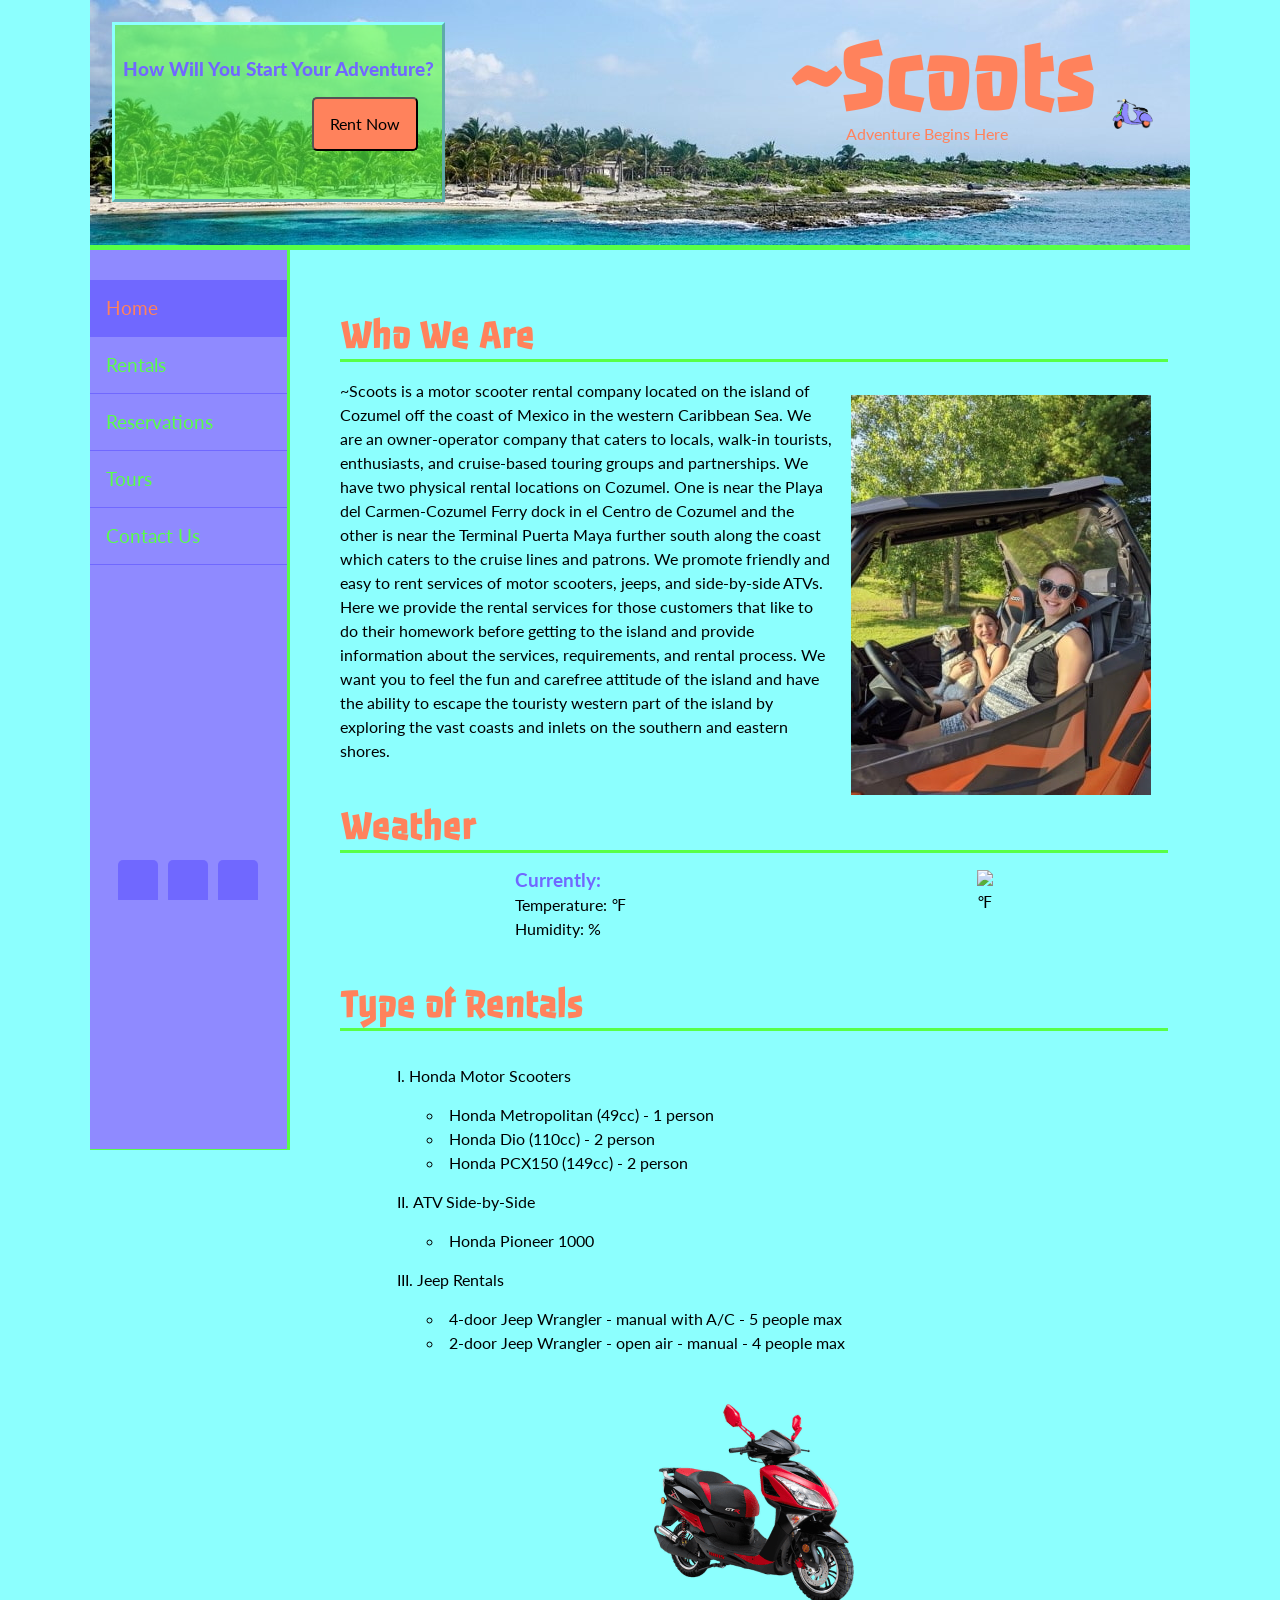
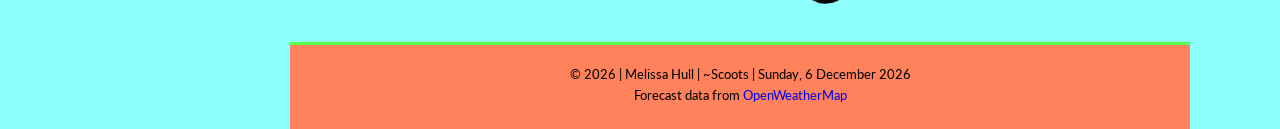
==== scoots/index.html @ a7997315 "scoots" ====
<!DOCTYPE html>
<html lang="en">

<head>
    <meta charset="UTF-8">
    <meta name="viewport" content="width=device-width, initial-scale=1.0">
    <meta name="description" content="~Scoots home page. Rent scooters, jeeps, side-by-sides on the island of Cozumel">
    <link rel="shortcut icon" href="images/favicon.ico">
    <link href="https://fonts.googleapis.com/css2?family=Lato&family=Passero+One&display=swap" rel="stylesheet">
    <link rel="stylesheet" href="css/normalize.css">
    <link rel="stylesheet" href="css/small.css">
    <link rel="stylesheet" href="css/medium.css">
    <link rel="stylesheet" href="css/large.css">
    <title>~Scoots</title>
</head>

<body>
    <header>
        <div class="rentnow">
            <p>How Will You Start Your Adventure?</p>
            <button onclick="window.location.href='rentals.html'">Rent Now</button>
        </div>

        <div class="titlelogo">
            <div class="title">
                <h1>~Scoots</h1>
                <p>Adventure Begins Here</p>
            </div>
            <a href="index.html"><img src="images/logo.png" alt="Scooter logo"></a>
        </div>
    </header>

    <div class="wrapper">
        <div class="sidebar">
           <button onclick="toggleMenu()">&#9776; Menu</button>
            <ul id="primarynav" class="hide">
                <li class="active"><a href="index.html"><i class="fas fa-home"></i> Home</a></li>
                <li><a href="rentals.html"><i class="fas fa-truck-monster"></i> Rentals</a></li>
                <li><a href="reservations.html"><i class="fas fa-dollar-sign"></i> Reservations</a></li>
                <li><a href="tours.html"><i class="fas fa-map"></i> Tours</a></li>
                <li><a href="contact.html"><i class="fas fa-phone"></i> Contact Us</a></li>
            </ul>

            <div class="socialmedia">
                <a href="https://www.facebook.com/" target="_blank" rel="noreferrer" aria-label="facebook link"><i class="fab fa-facebook-f"></i></a>
                <a href="https://www.twitter.com/" target="_blank" rel="noreferrer" aria-label="twitter link"><i class="fab fa-twitter"></i></a>
                <a href="https://www.instagram.com/" target="_blank" rel="noreferrer" aria-label="instagram link"><i class="fab fa-instagram"></i></a>
            </div>
        </div>

        <main>

            <h2>Who We Are</h2>
            <p class="shawna"><img class="shawna" src="images/shawna.jpg" alt="My daughter, her aunt and Odie the dog in the ATV"></p>

            <p>
                ~Scoots is a motor scooter rental company located on the island of Cozumel off the coast of Mexico in
                the western Caribbean Sea. We are an owner-operator company that caters to locals, walk-in tourists,
                enthusiasts, and cruise-based touring groups and partnerships. We have two physical rental locations on
                Cozumel. One is near the Playa del Carmen-Cozumel Ferry dock in el Centro de Cozumel and the other is
                near the Terminal Puerta Maya further south along the coast which caters to the cruise lines and
                patrons. We promote friendly and easy to rent services of motor scooters, jeeps, and side-by-side ATVs.
                Here we provide the rental services for those customers that like to do their homework before getting to
                the island and provide information about the services, requirements, and rental process. We want you to
                feel the fun and carefree attitude of the island and have the ability to escape the touristy western
                part of the island by exploring the vast coasts and inlets on the southern and eastern shores.
            </p>

            <h2>Weather</h2>

            <div class="weather">
                <section class="currentweather">

                    <h3>Currently: <span id="currently"></span></h3>
                    <p>Temperature: <span id="currentTemp"></span> &#8457;</p>
                    <p>Humidity: <span id="humidity"></span> %</p>
                </section>

                <div class="forecast">
                    <div class="days">
                        <h3 id="dayofweek"></h3>
                        <img id="img" src="#" alt=" ">
                        <p><span id="forecast"></span> &#8457;</p>
                    </div>
                </div>
            </div>

            <h2>Type of Rentals</h2>
            <div class="homepage">
                <ol>
                    <li>
                        Honda Motor Scooters
                        <ul>
                            <li>Honda Metropolitan (49cc) - 1 person</li>

                            <li>Honda Dio (110cc) - 2 person</li>
                            <li>Honda PCX150 (149cc) - 2 person</li>
                        </ul>
                    </li>
                    <li>
                        ATV Side-by-Side

                        <ul>
                            <li>Honda Pioneer 1000</li>

                        </ul>
                    </li>
                    <li>
                        Jeep Rentals
                        <ul>
                            <li>4-door Jeep Wrangler - manual with A/C - 5 people max</li>
                            <li>2-door Jeep Wrangler - open air - manual - 4 people max</li>
                        </ul>
                    </li>
                </ol>
                <img class="scooter" src="images/scooter2.png" alt="Scooter">
            </div>
        </main>
    </div>

    <footer>
        <span>&copy; <span id="year"></span> | Melissa Hull | ~Scoots |</span>
        <span id="date"></span>
        <p>Forecast data from <a href="https://openweathermap.org/" target="_blank" rel="noreferrer">OpenWeatherMap</a></p>
    </footer>
    <script src="https://kit.fontawesome.com/297bb17cc0.js" crossorigin="anonymous"></script>
    <script src="js/main.js"></script>
    <script src="js/weather.js"></script>
</body>

</html>
---- scoots/css/small.css ----
* {
    box-sizing: border-box;
    text-decoration: none;
}

body {
    font-family: 'Lato', sans-serif;
    font-size: 16px;
    padding: 0;
    margin: auto;
    background-color: #8cfffe;
    max-width: 1100px;
}

a:visited {
    color: #7068ff;
}

ul, ol {
    margin: 2%;
}

/*------------------Header---------------------*/
header {
    background-image: url('../images/header.jpg');
    background-repeat: no-repeat;
    color: #ff825c;
    border-bottom: 5px solid #58ff47;
    padding: 2% 2% 120px 2%;
    max-height: 250px;
    margin: 0;
    grid-template-columns: 1fr 1fr;
    padding-left: 2%;
    text-align: end;
    display: grid;
}

.title {
    display: inline-block;
    text-align: center;
}

header img {
    width: 70px;
}

.titlelogo {
    grid-area: 1/2/2/3;
}

header h1 {
    margin: 0;
    padding: 0;
    font-family: 'Passero One', cursive;
    font-size: 60px;
}

header p {
    max-width: 100%;
    padding: 0px;
    margin: -15px;
}
/*-------------------------------------Call to Action--------------------------*/

.rentnow {
   grid-area: 1/1/2/2;
   justify-self: left;
   background-color: #59ff479c;
   padding: 2rem .5rem;
   color: #7068ff;
   border: 3px outset #8cfffe;
}

.rentnow p {
    text-align: center;
    margin: auto;
    font-size: larger;
    font-weight: 900;
}

.rentnow button {
    margin: 1rem;
    padding: 1rem;
    text-align: center;
    border-radius: 5px;
    background-color: #ff825c;
}

/*------------------------------------nav----------------------------------*/
.sidebar {
    background-color: #8f8aff;
    text-align: center;
    border-bottom: 1px solid #58ff47;
}

.sidebar #primarynav {
    display: block;
    list-style: none;
    padding-left: 0;
    margin: 0;
    font-size: 1.2rem;
}

.sidebar #primarynav li {
    flex: 1 1 100%;
}

.sidebar a {
    color: #58ff47;
    text-decoration: none;
    display: block;
    padding: 1rem;
    border-bottom: 1px solid #7068ff;
}

.sidebar button {
    margin: .2rem 2%;
    background-color: transparent;
    border: none;
    font-size: 1.2rem;
    color: #58ff47;
    width: 100%;
}

.sidebar #primarynav li.active a {
    color: #ff825c;
}

.sidebar #primarynav.hide, .socialmedia {
    display: none;
}
.wrapper .sidebar ul li.active {
    background-color: #7068ff;
}

.wrapper .sidebar ul li:hover {
    background-color: #7068ff;
    color: #58ff47;
}

.wrapper .sidebar ul li:hover a {
    color: #58ff47
}

/*----------------------------------Main-----------------------*/

main {
    width: 100%;
    padding: 2%;
}

h2 {
    font-family: 'Passero One', cursive;
    font-size: 40px;
    color: #ff825c;
    border-bottom: 3px solid #58ff47;
    margin: 5% 0 2% 0;
}

h3 {
    color: #7068ff;
    margin: 0 0 1% 0;
}

p {
    line-height: 1.5rem;
    margin: 0;
}

.shawna {
    text-align: center;
}

.homepage {
    display: flex;
flex-direction: column;
align-content: space-around;
}

img {
    align-self: center;
    padding: 2%;
}

main ol {

    list-style: upper-roman;
    list-style-position: inside;
    line-height: 1.5rem;
}

main ol ul,
ul {
padding-left: 2%;
list-style-type: circle;
line-height: 1.5rem;
}

.weather {
    display: flex;
    flex-direction: row;
    justify-content: space-around;
}

/*---------------------------------------------RENTALS---------------------*/

.atvpic {
    text-align: center;
}

/*-------------TABLE----------------------*/

table {
    margin: auto;
    border-collapse: collapse;
    border: 1px solid #58ff47;
}

table thead tr th {
    font-size: x-large;
    font-family: 'Passero One', cursive;
    color: #7068ff;
    border-bottom: 1px solid #58ff47;
    padding-bottom: 1.2rem;
}

table tbody tr th {
    padding: 5px;
    font-size: small;
    text-align: left;
}

.header2 th{
    text-align: center;
}

.header2 th:nth-child(2) {
    border: 1px solid #58ff47;
}

.header3 th:nth-child(odd) {
    background-color: #8f8aff;
}

.header3 th {
    border: 1px solid #58ff47;
    text-align: center;
}

table tbody tr td {
    padding: 5px;
    text-align: center;
}

.header2 .res {
    text-align: right;
    padding-right: 15px;
}

/*--------------------------FORM-------------------------*/

form {
    display: flex;
    flex-direction: column;
    text-align: center;
    align-items: center;
}

form fieldset {
    text-align: left;
    margin: 2rem;
    border: 5px solid #58ff47;
    padding: 2rem;
    width: 80%;
}

form legend {
    color: #7068ff;
    font-weight: 700;
    margin: 0 1rem;
    padding: 0 .5rem;
}

form label {
    display: block;
    margin: 1rem;
}

form input {
    display: block;
    width: 100%;
}

form .radio {
    display: flex;
}

form .radio label input {
    margin-bottom: .5rem;
}

form textarea {
    height: 200px;
    resize: none;
    max-height: 200px;
    width: 100%;
    line-height: 1.5rem;
    font-size: 1rem;
    border-radius: 10px;
    display: block;
}

form button {
    border: none;
    background-color: #ff825c;
    border-radius: 1rem;
    padding: .75rem 1.5rem;
    margin: auto;
    width: 95%;
    max-width: 20rem;
    margin-bottom: 10%;
}

/*---------------------------------------TOURS------------------------------*/

.touradd {
    margin-bottom: .5rem;
}
.touradd h3 {
    margin: 0;
}

.tourpic {
    text-align: center;
}
.tours img {
    margin: 2%;
}

.ruins {
    width: 300px;
}

/*---------------------------------------CONTACT----------------------------------*/

.locations {
    display: flex;
    flex-direction: column;
    align-content: space-around;
    padding: 2%;
}

.address2 {
    padding-top: 5%;
}

.map {
    text-align: center;
}

a.rentalpagelink {
    color: #ff825c;
}

.locations .storepic,
.locations .store1pic {
    text-align: center;
}

/*--------------FOOTER--------------------*/

footer {
    background-color: #ff825c;
    padding: 2%;
    font-size: smaller;
    text-align: center;
    border-top: 3px solid #58ff47;
}

footer.thankyoupages {
    position: fixed;
    bottom: 0;
    width: 100%;
    max-width: 900px;
}
---- scoots/css/medium.css ----
@media only screen and (min-width: 550px) {
    
    img.shawna {
        float: right;
    }

.tours {
    display: flex;
    flex-direction: column;
}

.tours img {
    padding: 2%;
    margin: 0;
}

.ruins {
    width: 400px;
}
    
    header h1 {
        font-size: 80px;
    }

    table thead tr th {
        font-size: xx-large;
    }

    table tbody tr th {
        font-size: large;
        padding: 5px;
}

.header2 .res {
    padding-right: 25px;
}

}
---- scoots/css/large.css ----
@media only screen and (min-width: 900px) {
    form fieldset {
        width: 50%;
    }

    .sidebar {
        text-align: left;
    }

    .sidebar ul {
        border: none;
    }

    .sidebar button {
        display: none;
    }

    .sidebar #primarynav.hide {
        display: block;
    }

    #primarynav {
        display: flex;
        align-items: center;
        justify-content: space-around;
    }

    .wrapper {
        display: flex;
        position: relative;
    }

    .wrapper .sidebar {
        position: fixed;
        width: 200px;
        height: 100%;
        padding: 30px 0;
        border-right: 3px solid #58ff47;
    }

    .wrapper .sidebar ul li {
        list-style: none;
    }

    .wrapper .sidebar ul li a {
        color: #58ff47;
        display: block;
        padding: 1rem;
    }

    .wrapper .sidebar .socialmedia {
        position: fixed;
        bottom: 0;
        display: flex;
        padding-left: 23px;
    }

    .wrapper .sidebar .socialmedia a i {
        margin-bottom: .5rem;
    }

    .wrapper .sidebar .socialmedia a {
        display: block;
        background-color: #7068ff;
        width: 40px;
        height: 40px;
        text-align: center;
        margin: 0 5px;
        border-top-right-radius: 5px;
        border-top-left-radius: 5px;
        color: #ff825c;
    }

    form fieldset {
        width: 60%;
    }

    main {
        padding-left: 250px;
    }

    footer {
        margin-left: 200px;
    }

    header h1 {
        font-size: 100px;
    }

    .tours {
        display: grid;
        grid-template-columns: 1fr 1fr;
    }

    .citytour {
        grid-area: 1/1/2/2;
    }

    #citytourpic {
        grid-area: 1/2/2/3;
        place-self: center;
    }

    .fishingtour {
        grid-area: 2/2/3/3;
        align-self: center;
    }

    #fishingtourpic {
        grid-area: 2/1/3/2;
        place-self: center;
    }

    .myantour {
        grid-area: 3/1/4/3;
        width: 400px;
    }

    #myantourpic {
        grid-area: 4/1/5/3;
        place-self: center;
    }

}
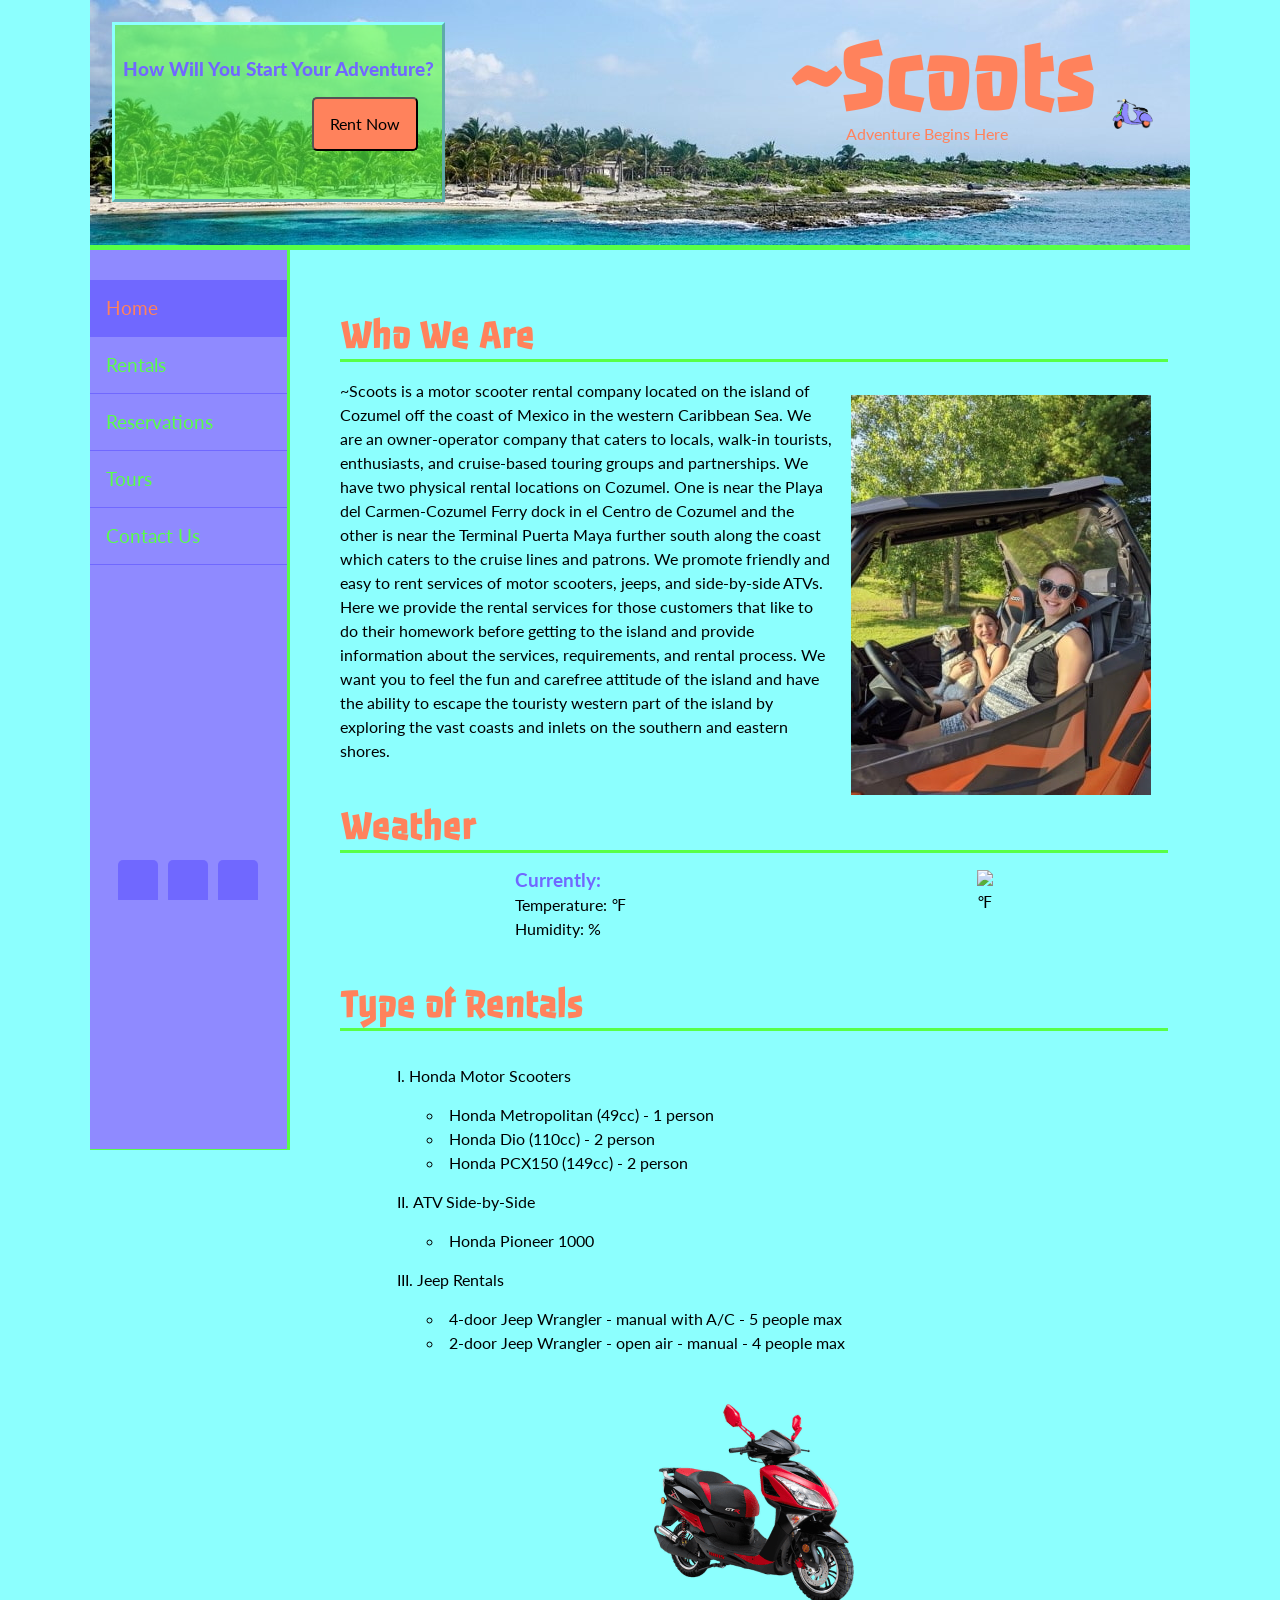
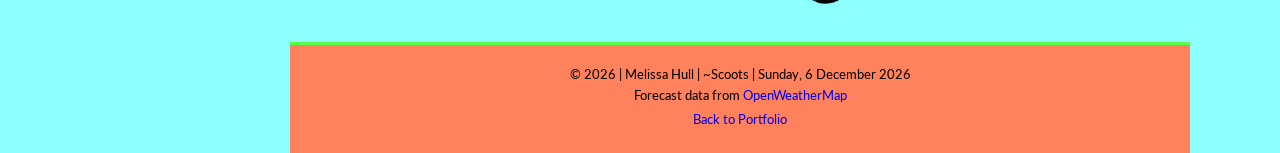
==== commit ad0ee5a7: "weather today" ====
--- a/scoots/index.html
+++ b/scoots/index.html
@@ -122,6 +122,7 @@
         <span>&copy; <span id="year"></span> | Melissa Hull | ~Scoots |</span>
         <span id="date"></span>
         <p>Forecast data from <a href="https://openweathermap.org/" target="_blank" rel="noreferrer">OpenWeatherMap</a></p>
+        <p><a href="../">Back to Portfolio</a></p>
     </footer>
     <script src="https://kit.fontawesome.com/297bb17cc0.js" crossorigin="anonymous"></script>
     <script src="js/main.js"></script>
